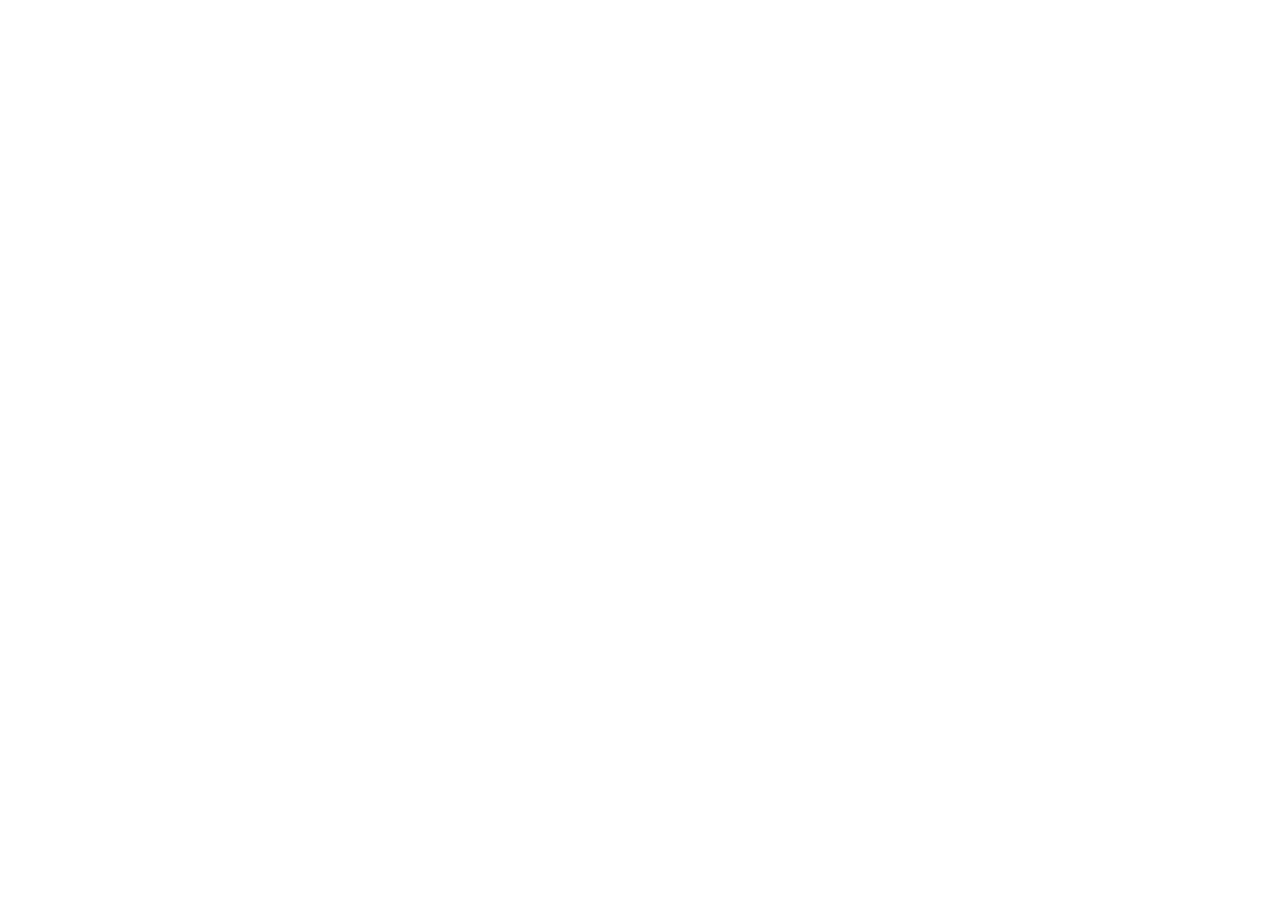
==== Start Project Responsive Login And Registration/index.html @ 28cf2d57 "Add files via upload" ====
<!DOCTYPE html>
<html lang="en">

<head>
    <meta charset="UTF-8">
    <meta http-equiv="X-UA-Compatible" content="IE=edge">
    <meta name="viewport" content="width=device-width, initial-scale=1.0">
    <title>Responsive Login And Registration Form Using HTML CSS & Javascript | Codehal</title>
    <link href='https://unpkg.com/boxicons@2.1.4/css/boxicons.min.css' rel='stylesheet'>
    <link rel="stylesheet" href="style.css">
</head>

<body>
    

    <script src="script.js"></script>
</body>

</html>
---- Start Project Responsive Login And Registration/style.css ----
@import url('https://fonts.googleapis.com/css2?family=Poppins:wght@300;400;500;600;700;800;900&display=swap');

* {
    margin: 0;
    padding: 0;
    box-sizing: border-box;
    font-family: 'Poppins', sans-serif;
}
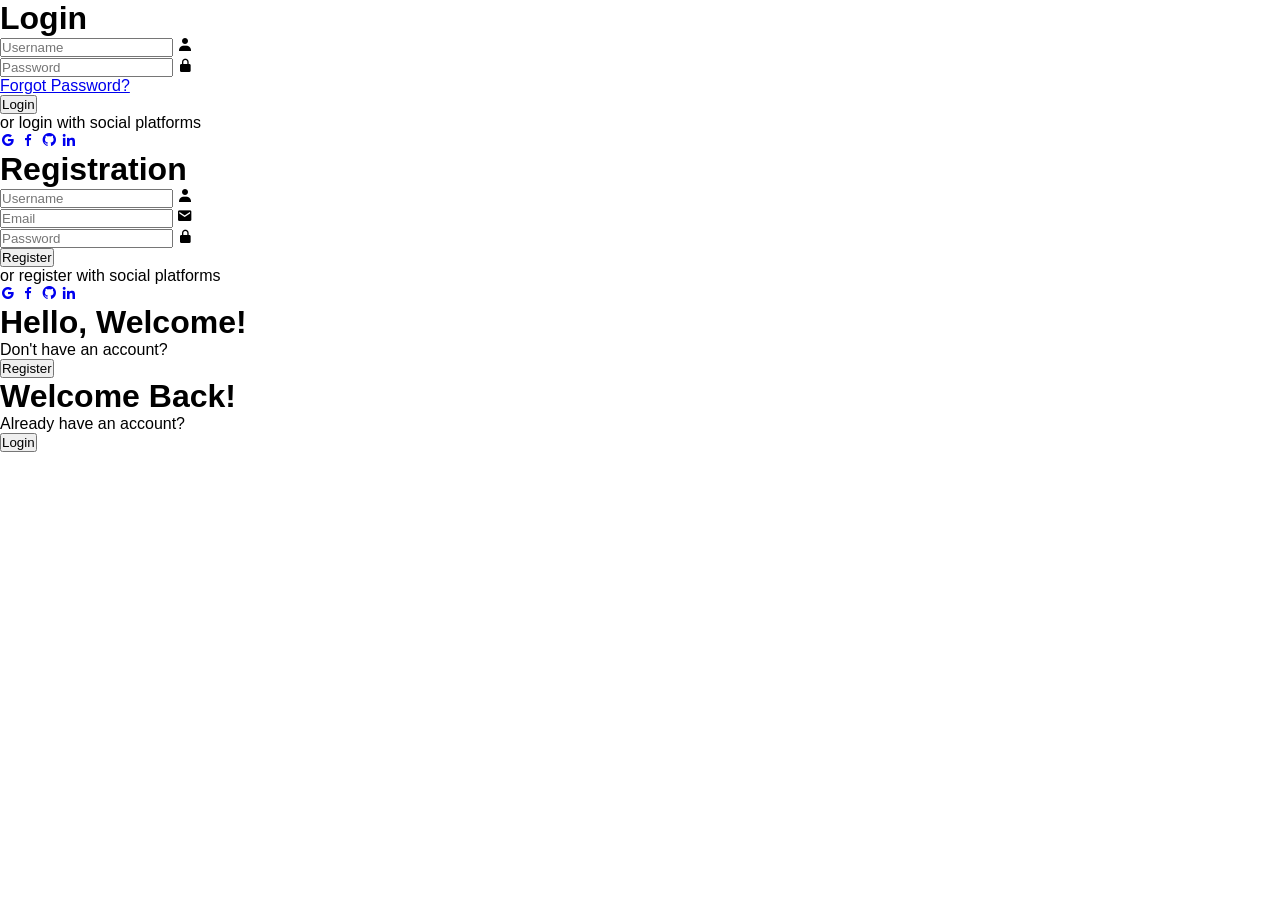
==== commit efecc499: "Update index.html" ====
--- a/Start Project Responsive Login And Registration/index.html
+++ b/Start Project Responsive Login And Registration/index.html
@@ -5,15 +5,106 @@
     <meta charset="UTF-8">
     <meta http-equiv="X-UA-Compatible" content="IE=edge">
     <meta name="viewport" content="width=device-width, initial-scale=1.0">
-    <title>Responsive Login And Registration Form Using HTML CSS & Javascript | Codehal</title>
+
+    <title>Login & Registration Form</title>
+
+    <!-- CSS -->
+    <link rel="stylesheet" href="style.css">
+
+    <!-- Boxicons -->
     <link href='https://unpkg.com/boxicons@2.1.4/css/boxicons.min.css' rel='stylesheet'>
-    <link rel="stylesheet" href="style.css">
 </head>
 
 <body>
-    
 
+    <div class="container">
+
+        <!-- LOGIN FORM -->
+        <div class="form-box login">
+            <form action="#">
+                <h1>Login</h1>
+
+                <div class="input-box">
+                    <input type="text" placeholder="Username" required>
+                    <i class='bx bxs-user'></i>
+                </div>
+
+                <div class="input-box">
+                    <input type="password" placeholder="Password" required>
+                    <i class='bx bxs-lock-alt'></i>
+                </div>
+
+                <div class="forgot-link">
+                    <a href="#">Forgot Password?</a>
+                </div>
+
+                <button type="submit" class="btn">Login</button>
+
+                <p>or login with social platforms</p>
+
+                <div class="social-icons">
+                    <a href="#"><i class='bx bxl-google'></i></a>
+                    <a href="#"><i class='bx bxl-facebook'></i></a>
+                    <a href="#"><i class='bx bxl-github'></i></a>
+                    <a href="#"><i class='bx bxl-linkedin'></i></a>
+                </div>
+            </form>
+        </div>
+
+        <!-- REGISTER FORM -->
+        <div class="form-box register">
+            <form action="#">
+                <h1>Registration</h1>
+
+                <div class="input-box">
+                    <input type="text" placeholder="Username" required>
+                    <i class='bx bxs-user'></i>
+                </div>
+
+                <div class="input-box">
+                    <input type="email" placeholder="Email" required>
+                    <i class='bx bxs-envelope'></i>
+                </div>
+
+                <div class="input-box">
+                    <input type="password" placeholder="Password" required>
+                    <i class='bx bxs-lock-alt'></i>
+                </div>
+
+                <button type="submit" class="btn">Register</button>
+
+                <p>or register with social platforms</p>
+
+                <div class="social-icons">
+                    <a href="#"><i class='bx bxl-google'></i></a>
+                    <a href="#"><i class='bx bxl-facebook'></i></a>
+                    <a href="#"><i class='bx bxl-github'></i></a>
+                    <a href="#"><i class='bx bxl-linkedin'></i></a>
+                </div>
+            </form>
+        </div>
+
+        <!-- TOGGLE PANEL -->
+        <div class="toggle-box">
+
+            <div class="toggle-panel toggle-left">
+                <h1>Hello, Welcome!</h1>
+                <p>Don't have an account?</p>
+                <button class="btn register-btn">Register</button>
+            </div>
+
+            <div class="toggle-panel toggle-right">
+                <h1>Welcome Back!</h1>
+                <p>Already have an account?</p>
+                <button class="btn login-btn">Login</button>
+            </div>
+
+        </div>
+
+    </div>
+
+    <!-- JS -->
     <script src="script.js"></script>
+
 </body>
-
-</html>+</html>
